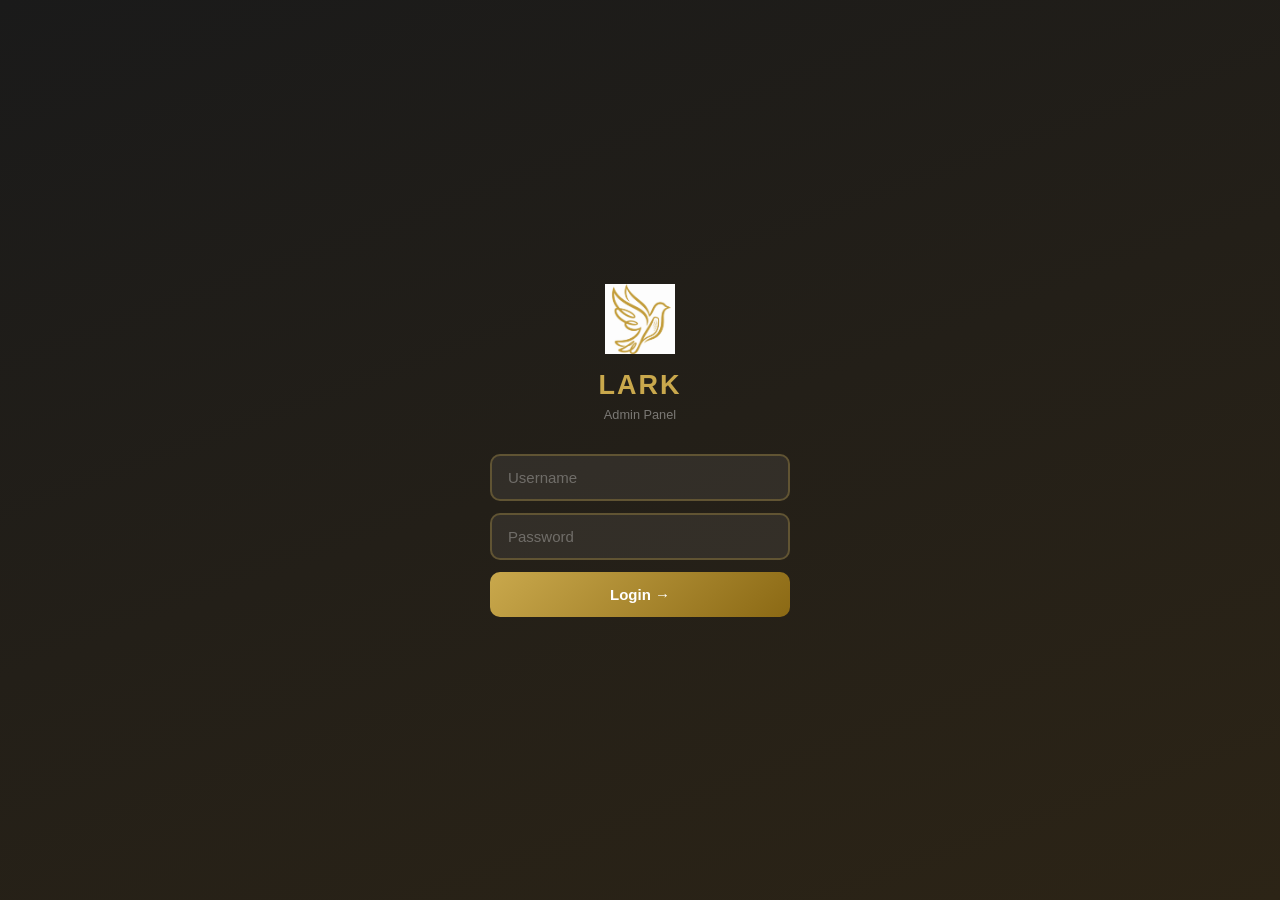
==== admin.html @ d8b03f6c "Add files via upload" ====
<!DOCTYPE html>
<html lang="en">
<head>
  <meta charset="UTF-8"/>
  <meta name="viewport" content="width=device-width, initial-scale=1.0"/>
  <title>Lark Admin Panel</title>
  <link rel="icon" href="images/logo.png"/>
  <style>
    :root{--gold:#c9a84c;--gold-dark:#8B6914;--radius:14px;--af:15px;}
    *{margin:0;padding:0;box-sizing:border-box;}
    html{font-size:var(--af);}
    body{font-family:-apple-system,BlinkMacSystemFont,'Segoe UI',sans-serif;background:#0f0f1a;min-height:100vh;}

    /* LOGIN */
    .login{position:fixed;inset:0;background:linear-gradient(160deg,#1a1a1a,#2c2416);display:flex;align-items:center;justify-content:center;flex-direction:column;padding:30px;z-index:999;}
    .login.hidden{display:none;}
    .login img{width:70px;height:70px;object-fit:contain;margin-bottom:16px;}
    .login h1{color:var(--gold);font-size:1.8rem;font-weight:800;letter-spacing:2px;margin-bottom:6px;}
    .login p{color:rgba(255,255,255,0.4);font-size:0.85rem;margin-bottom:32px;}
    .login-form{width:100%;max-width:300px;display:flex;flex-direction:column;gap:12px;}
    .li{padding:13px 16px;border-radius:10px;border:2px solid rgba(201,168,76,0.3);background:rgba(255,255,255,0.07);color:white;font-size:1rem;outline:none;}
    .li:focus{border-color:var(--gold);}
    .li::placeholder{color:rgba(255,255,255,0.3);}
    .lb{padding:14px;background:linear-gradient(135deg,var(--gold),var(--gold-dark));border:none;border-radius:10px;color:white;font-size:1rem;font-weight:700;cursor:pointer;}
    .lerr{color:#ff6b6b;font-size:0.85rem;text-align:center;display:none;}

    /* LAYOUT */
    .wrap{display:none;}.wrap.on{display:block;}
    .topbar{background:#1a1a1a;padding:0 24px;height:60px;display:flex;align-items:center;justify-content:space-between;position:sticky;top:0;z-index:50;}
    .brand{display:flex;align-items:center;gap:10px;}
    .brand img{width:36px;height:36px;object-fit:contain;}
    .brand span{color:var(--gold);font-size:1.1rem;font-weight:700;letter-spacing:1px;}
    .trbar{display:flex;align-items:center;gap:12px;}
    .fctr{display:flex;align-items:center;gap:6px;}
    .fctr button{background:rgba(201,168,76,0.15);border:1px solid var(--gold);color:var(--gold);border-radius:6px;padding:5px 10px;font-size:0.85rem;font-weight:700;cursor:pointer;}
    .fctr span{color:rgba(255,255,255,0.4);font-size:0.8rem;}
    .lgout{background:rgba(255,255,255,0.08);border:1px solid rgba(255,255,255,0.2);color:rgba(255,255,255,0.7);padding:7px 14px;border-radius:8px;cursor:pointer;font-size:0.85rem;}
    .layout{display:flex;min-height:calc(100vh - 60px);}

    /* SIDEBAR */
    .asb{width:220px;background:#111;padding:20px 0;flex-shrink:0;position:sticky;top:60px;height:calc(100vh - 60px);overflow-y:auto;}
    .sbsec{padding:8px 16px;color:rgba(255,255,255,0.3);font-size:0.7rem;font-weight:700;letter-spacing:1px;text-transform:uppercase;margin-top:16px;}
    .sbl{display:block;padding:11px 20px;color:rgba(255,255,255,0.65);font-size:0.9rem;cursor:pointer;border:none;background:none;width:100%;text-align:left;transition:all 0.15s;border-left:3px solid transparent;}
    .sbl:hover{background:rgba(255,255,255,0.06);color:white;}
    .sbl.on{background:rgba(201,168,76,0.12);color:var(--gold);border-left-color:var(--gold);}

    /* MAIN */
    .amain{flex:1;padding:28px 32px;overflow-y:auto;}
    .asec{display:none;animation:fi 0.25s ease;}
    .asec.on{display:block;}
    @keyframes fi{from{opacity:0;transform:translateY(6px)}to{opacity:1;transform:none}}
    .stitle{font-size:1.3rem;font-weight:700;color:white;margin-bottom:20px;padding-bottom:12px;border-bottom:1px solid rgba(255,255,255,0.08);display:flex;align-items:center;gap:10px;}
    .ac{background:#1e1e2e;border-radius:var(--radius);padding:22px;margin-bottom:18px;border:1px solid rgba(255,255,255,0.06);}
    .fl{color:rgba(255,255,255,0.6);font-size:0.82rem;font-weight:600;margin-bottom:8px;display:block;}
    .ai,.at,.asel{width:100%;padding:11px 14px;background:rgba(255,255,255,0.06);border:1px solid rgba(255,255,255,0.12);border-radius:9px;color:white;font-size:0.9rem;outline:none;transition:border-color 0.2s;font-family:inherit;}
    .ai:focus,.at:focus{border-color:var(--gold);}
    .ai::placeholder,.at::placeholder{color:rgba(255,255,255,0.25);}
    .at{min-height:100px;resize:vertical;line-height:1.6;}
    .btn{padding:10px 20px;border:none;border-radius:9px;font-size:0.88rem;font-weight:600;cursor:pointer;transition:opacity 0.2s;}
    .btn:active{opacity:0.85;}
    .bg{background:linear-gradient(135deg,var(--gold),var(--gold-dark));color:white;}
    .br{background:#c62828;color:white;}
    .bk{background:rgba(255,255,255,0.1);color:rgba(255,255,255,0.7);}
    .row{display:flex;gap:12px;align-items:flex-end;flex-wrap:wrap;}
    .row .ai{flex:1;min-width:140px;}
    .alrt{padding:12px 16px;border-radius:9px;font-size:0.85rem;font-weight:500;margin-top:10px;display:none;}
    .alrt.ok{background:rgba(46,125,50,0.2);color:#81c784;border:1px solid rgba(46,125,50,0.3);display:block;}
    .alrt.er{background:rgba(198,40,40,0.2);color:#ef9a9a;border:1px solid rgba(198,40,40,0.3);display:block;}

    /* ADS */
    .adlist{display:flex;flex-direction:column;gap:10px;margin-top:16px;}
    .adit{background:rgba(255,255,255,0.04);border:1px solid rgba(255,255,255,0.08);border-radius:10px;padding:14px 16px;display:flex;justify-content:space-between;align-items:center;gap:12px;}
    .adtt{color:white;font-weight:600;font-size:0.9rem;}
    .adpv{color:rgba(255,255,255,0.4);font-size:0.78rem;margin-top:3px;white-space:nowrap;overflow:hidden;text-overflow:ellipsis;max-width:300px;}

    /* SCHEDULE */
    .sgrid{display:grid;grid-template-columns:1fr 1fr;gap:14px;}
    .sday{background:rgba(255,255,255,0.04);border:1px solid rgba(255,255,255,0.08);border-radius:10px;padding:14px;}
    .sdname{color:var(--gold);font-weight:700;font-size:0.88rem;margin-bottom:10px;}

    /* CHAT */
    .cmsgs{background:rgba(0,0,0,0.2);border-radius:10px;padding:16px;min-height:200px;max-height:360px;overflow-y:auto;margin-bottom:12px;display:flex;flex-direction:column;gap:10px;}
    .cmsg{max-width:82%;padding:10px 14px;border-radius:12px;font-size:0.88rem;line-height:1.5;}
    .cmsg.u{background:rgba(201,168,76,0.2);color:white;align-self:flex-end;border-radius:12px 12px 2px 12px;}
    .cmsg.a{background:rgba(255,255,255,0.07);color:rgba(255,255,255,0.85);align-self:flex-start;border-radius:12px 12px 12px 2px;}
    .crow{display:flex;gap:10px;}
    .crow .ai{flex:1;}

    /* STATS */
    .srow{display:grid;grid-template-columns:repeat(auto-fill,minmax(130px,1fr));gap:12px;margin-bottom:20px;}
    .scard{background:#1e1e2e;border-radius:12px;padding:16px;text-align:center;border:1px solid rgba(255,255,255,0.06);}
    .sv{font-size:1.6rem;font-weight:800;color:var(--gold);}
    .sl{font-size:0.72rem;color:rgba(255,255,255,0.4);margin-top:4px;}
    .cstat{display:flex;gap:10px;flex-wrap:wrap;margin-bottom:16px;}
    .cbadge{padding:6px 14px;border-radius:20px;font-size:0.78rem;font-weight:600;}
    .cbadge.ok{background:rgba(46,125,50,0.2);color:#81c784;}
    .cbadge.pend{background:rgba(201,168,76,0.15);color:var(--gold);}

    @media(max-width:640px){.asb{display:none;}.amain{padding:16px;}.sgrid{grid-template-columns:1fr;}}
  </style>
</head>
<body>

<div class="login" id="loginScreen">
  <img src="images/logo.png" alt="Lark"/>
  <h1>LARK</h1><p>Admin Panel</p>
  <div class="login-form">
    <input class="li" type="text" id="lu" placeholder="Username"/>
    <input class="li" type="password" id="lp" placeholder="Password"/>
    <div class="lerr" id="lerr">Invalid credentials</div>
    <button class="lb" onclick="doLogin()">Login →</button>
  </div>
</div>

<div class="wrap" id="aw">
  <div class="topbar">
    <div class="brand"><img src="images/logo.png" alt=""/><span>LARK ADMIN</span></div>
    <div class="trbar">
      <div class="fctr">
        <button onclick="afc(-1)">A-</button>
        <span id="afl">Medium</span>
        <button onclick="afc(1)">A+</button>
      </div>
      <button class="lgout" onclick="doLogout()">Logout</button>
    </div>
  </div>

  <div class="layout">
    <nav class="asb">
      <div class="sbsec">Content</div>
      <button class="sbl on" onclick="ss('dash')">📊 Dashboard</button>
      <button class="sbl" onclick="ss('daily')">📅 Daily Content</button>
      <button class="sbl" onclick="ss('sched')">🗓 Week Schedule</button>
      <button class="sbl" onclick="ss('manual')">✏️ Manual Content</button>
      <div class="sbsec">Ads & Settings</div>
      <button class="sbl" onclick="ss('ads')">📢 Advertisements</button>
      <button class="sbl" onclick="ss('api')">🔑 API & AI</button>
      <button class="sbl" onclick="ss('chat')">💬 AI Chat</button>
      <button class="sbl" onclick="ss('appset')">⚙️ App Settings</button>
    </nav>

    <main class="amain">

      <!-- DASHBOARD -->
      <section class="asec on" id="s-dash">
        <div class="stitle">📊 Dashboard</div>
        <div class="srow" id="dstats"></div>
        <div class="ac">
          <div class="fl">Today's Content Status</div>
          <div class="cstat" id="cstat"></div>
          <button class="btn bg" onclick="forceRegen()">🔄 Regenerate Today's Content</button>
        </div>
        <div class="ac">
          <div class="fl">Quick Links</div>
          <div style="display:flex;gap:10px;flex-wrap:wrap;margin-top:8px;">
            <button class="btn bk" onclick="window.open('index.html','_blank')">🌐 Open App</button>
            <button class="btn bk" onclick="ss('ads')">📢 Manage Ads</button>
            <button class="btn bk" onclick="ss('sched')">🗓 Schedule</button>
          </div>
        </div>
      </section>

      <!-- DAILY CONTENT -->
      <section class="asec" id="s-daily">
        <div class="stitle">📅 Daily Content</div>
        <div class="ac">
          <label class="fl">Today's Story Topic (AI generates based on this)</label>
          <input class="ai" id="dStory" placeholder="e.g. A day in a British café..."/>
        </div>
        <div class="ac">
          <label class="fl">Today's Grammar Rule Topic</label>
          <input class="ai" id="dGrammar" placeholder="e.g. Past Perfect, Conditionals..."/>
        </div>
        <div class="ac">
          <label class="fl">Extra Instructions for Today</label>
          <textarea class="at" id="dInstr" placeholder="Special instructions..."></textarea>
        </div>
        <button class="btn bg" onclick="saveDailyTopics()">💾 Save & Regenerate</button>
        <div class="alrt" id="dalrt"></div>
      </section>

      <!-- SCHEDULE -->
      <section class="asec" id="s-sched">
        <div class="stitle">🗓 Week Schedule</div>
        <p style="color:rgba(255,255,255,0.4);font-size:0.85rem;margin-bottom:16px;">Set topics for the next 7 days. AI generates content automatically each day.</p>
        <div class="sgrid" id="sgrid"></div><br>
        <button class="btn bg" onclick="saveSched()">💾 Save Schedule</button>
        <div class="alrt" id="salrt"></div>
      </section>

      <!-- MANUAL -->
      <section class="asec" id="s-manual">
        <div class="stitle">✏️ Manual Content</div>
        <p style="color:rgba(255,255,255,0.4);font-size:0.85rem;margin-bottom:16px;">Use when AI fails. Publishes immediately to all users.</p>
        <div class="ac">
          <label class="fl">Story Title</label><input class="ai" id="mSTitle" placeholder="Story title..."/>
          <br><br><label class="fl">Story Preview (shown on card)</label>
          <textarea class="at" id="mSPrev" placeholder="First 2-3 sentences..." style="min-height:70px;"></textarea>
          <br><br><label class="fl">Full Story</label>
          <textarea class="at" id="mSFull" placeholder="Full story text..." style="min-height:160px;"></textarea>
        </div>
        <div class="ac">
          <label class="fl">Grammar Rule Name</label><input class="ai" id="mGRule" placeholder="e.g. Past Perfect Tense"/>
          <br><br><label class="fl">Grammar Lesson</label>
          <textarea class="at" id="mGFull" placeholder="Full grammar lesson..." style="min-height:160px;"></textarea>
        </div>
        <button class="btn bg" onclick="saveManual()">💾 Publish Manual Content</button>
        <div class="alrt" id="malrt"></div>
      </section>

      <!-- ADS -->
      <section class="asec" id="s-ads">
        <div class="stitle">📢 Advertisements</div>
        <div class="ac">
          <label class="fl">Ad Title</label><input class="ai" id="adTitle" placeholder="Advertisement title..."/>
          <br><br><label class="fl">Ad Content</label>
          <textarea class="at" id="adContent" placeholder="Paste advertiser text here..." style="min-height:120px;"></textarea>
          <br><br><button class="btn bg" onclick="addAd()">➕ Add Advertisement</button>
          <div class="alrt" id="adalrt"></div>
        </div>
        <div class="adlist" id="adlist"></div>
      </section>

      <!-- API -->
      <section class="asec" id="s-api">
        <div class="stitle">🔑 API & AI Settings</div>
        <div class="ac">
          <label class="fl">DeepSeek API Key</label>
          <div class="row">
            <input class="ai" type="password" id="apiKey" placeholder="sk-..."/>
            <button class="btn bg" onclick="saveApiKey()">Save</button>
          </div>
          <div id="akstat" style="margin-top:10px;font-size:0.8rem;color:rgba(255,255,255,0.4);"></div>
        </div>
        <div class="ac">
          <label class="fl">AI System Instructions</label>
          <textarea class="at" id="aiInstr" placeholder="e.g. Use simple vocabulary. Target B1-B2 learners..." style="min-height:120px;"></textarea>
          <br><button class="btn bg" onclick="saveInstr()">💾 Save Instructions</button>
          <div class="alrt" id="ialrt"></div>
        </div>
      </section>

      <!-- CHAT -->
      <section class="asec" id="s-chat">
        <div class="stitle">💬 AI Chat</div>
        <div class="ac">
          <div class="cmsgs" id="cmsgs"><div class="cmsg a">Hello! I'm Lark AI. How can I help?</div></div>
          <div class="crow">
            <input class="ai" id="cinput" placeholder="Type a message..." onkeydown="if(event.key==='Enter')sendChat()"/>
            <button class="btn bg" onclick="sendChat()">Send</button>
          </div>
        </div>
      </section>

      <!-- APP SETTINGS -->
      <section class="asec" id="s-appset">
        <div class="stitle">⚙️ App Settings</div>
        <div class="ac">
          <label class="fl">Developer WhatsApp Number (Syria +963)</label>
          <div class="row">
            <input class="ai" id="waNum" placeholder="e.g. 0912345678"/>
            <button class="btn bg" onclick="saveWA()">Save</button>
          </div>
          <p style="color:rgba(255,255,255,0.3);font-size:0.78rem;margin-top:8px;">Hidden from users. Used for "Contact Developer" button.</p>
          <div class="alrt" id="waalrt"></div>
        </div>
        <div class="ac">
          <label class="fl">About Us Text</label>
          <textarea class="at" id="aboutTxt" placeholder="Write about the app..." style="min-height:140px;"></textarea>
          <br><button class="btn bg" onclick="saveAbout()">💾 Save About Text</button>
          <div class="alrt" id="abalrt"></div>
        </div>
        <div class="ac">
          <label class="fl" style="color:#ef9a9a;">⚠️ Danger Zone</label>
          <button class="btn br" onclick="clearContent()">🗑 Clear Today's Content</button>
        </div>
      </section>

    </main>
  </div>
</div>

<script>
// ===== CONFIG =====
const SB_URL = 'https://ijpksxtagfiecjspjgsc.supabase.co';
const SB_KEY = 'sb_publishable_FOZa3tzqUNsAVG8VlcJJZw_YsgM2mQO';
const HDR = {'Content-Type':'application/json','apikey':SB_KEY,'Authorization':'Bearer '+SB_KEY};

// ===== SUPABASE HELPERS =====
async function dbGet(key) {
  try {
    const r = await fetch(`${SB_URL}/rest/v1/app_settings?key=eq.${key}&select=value`,{headers:HDR});
    const d = await r.json();
    return d&&d[0]?d[0].value:null;
  } catch{return null;}
}
async function dbSet(key,value) {
  await fetch(`${SB_URL}/rest/v1/app_settings`,{method:'POST',headers:{...HDR,'Prefer':'resolution=merge-duplicates'},body:JSON.stringify({key,value})});
}
async function dbGetAds() {
  try{const r=await fetch(`${SB_URL}/rest/v1/ads?select=*&order=created_at.asc`,{headers:HDR});return await r.json();}catch{return[];}
}
async function dbAddAd(title,content) {
  await fetch(`${SB_URL}/rest/v1/ads`,{method:'POST',headers:{...HDR,'Prefer':'return=representation'},body:JSON.stringify({title,content})});
}
async function dbDelAd(id) {
  await fetch(`${SB_URL}/rest/v1/ads?id=eq.${id}`,{method:'DELETE',headers:HDR});
}
async function dbGetContent(date) {
  try{const r=await fetch(`${SB_URL}/rest/v1/daily_content?date=eq.${date}&select=content`,{headers:HDR});const d=await r.json();return d&&d[0]?d[0].content:null;}catch{return null;}
}
async function dbSaveContent(date,content) {
  await fetch(`${SB_URL}/rest/v1/daily_content`,{method:'POST',headers:{...HDR,'Prefer':'resolution=merge-duplicates'},body:JSON.stringify({date,content})});
}
async function dbDelContent(date) {
  await fetch(`${SB_URL}/rest/v1/daily_content?date=eq.${date}`,{method:'DELETE',headers:HDR});
}

// ===== LOGIN =====
const AU='admin', AP='lark2024';
document.addEventListener('keydown',e=>{if(e.key==='Enter'&&!document.getElementById('loginScreen').classList.contains('hidden'))doLogin();});
function doLogin(){
  const u=document.getElementById('lu').value, p=document.getElementById('lp').value;
  if(u===AU&&p===AP){document.getElementById('loginScreen').classList.add('hidden');document.getElementById('aw').classList.add('on');initAdmin();}
  else{const e=document.getElementById('lerr');e.style.display='block';setTimeout(()=>e.style.display='none',3000);}
}
function doLogout(){document.getElementById('loginScreen').classList.remove('hidden');document.getElementById('aw').classList.remove('on');}

// ===== FONT =====
const FV=['13px','15px','17px','19px'],FL=['Small','Medium','Large','X-Large'];
let fi=1;
function afc(d){fi=Math.max(0,Math.min(3,fi+d));document.documentElement.style.setProperty('--af',FV[fi]);document.getElementById('afl').textContent=FL[fi];}

// ===== SECTIONS =====
function ss(id){
  document.querySelectorAll('.asec').forEach(s=>s.classList.remove('on'));
  document.querySelectorAll('.sbl').forEach(b=>b.classList.remove('on'));
  const s=document.getElementById('s-'+id);if(s)s.classList.add('on');
  document.querySelectorAll('.sbl').forEach(b=>{if(b.getAttribute('onclick')&&b.getAttribute('onclick').includes("'"+id+"'"))b.classList.add('on');});
}

// ===== ALERT =====
function alrt(id,msg,type='ok'){const e=document.getElementById(id);if(!e)return;e.textContent=msg;e.className='alrt '+type;setTimeout(()=>e.className='alrt',3000);}

// ===== DASHBOARD =====
async function loadDash(){
  const today=new Date().toISOString().split('T')[0];
  const [ads,content,apiKey]=await Promise.all([dbGetAds(),dbGetContent(today),dbGet('api_key')]);
  document.getElementById('dstats').innerHTML=`
    <div class="scard"><div class="sv">${ads.length}</div><div class="sl">Active Ads</div></div>
    <div class="scard"><div class="sv">${content?'✅':'❌'}</div><div class="sl">Content Today</div></div>
    <div class="scard"><div class="sv">${apiKey?'✅':'❌'}</div><div class="sl">API Key</div></div>`;
  document.getElementById('cstat').innerHTML=`
    <span class="cbadge ${content?'ok':'pend'}">${content?'✅ Content Ready':'⏳ No Content Today'}</span>
    <span class="cbadge ${apiKey?'ok':'pend'}">${apiKey?'🤖 AI Active':'⚠️ No API Key'}</span>`;
}

async function forceRegen(){
  const today=new Date().toISOString().split('T')[0];
  await dbDelContent(today);
  alert('✅ Content cleared. Will regenerate when app is opened.');
  loadDash();
}

// ===== ADS =====
async function addAd(){
  const title=document.getElementById('adTitle').value.trim();
  const content=document.getElementById('adContent').value.trim();
  if(!title||!content){alrt('adalrt','Please fill title and content','er');return;}
  await dbAddAd(title,content);
  document.getElementById('adTitle').value='';
  document.getElementById('adContent').value='';
  alrt('adalrt','✅ Ad added successfully!');
  renderAds();
}

async function renderAds(){
  const ads=await dbGetAds();
  const list=document.getElementById('adlist');
  if(!list)return;
  if(!ads.length){list.innerHTML='<p style="color:rgba(255,255,255,0.3);text-align:center;padding:20px">No ads yet</p>';return;}
  list.innerHTML=ads.map(ad=>`
    <div class="adit">
      <div><div class="adtt">${ad.title}</div><div class="adpv">${ad.content.substring(0,80)}...</div></div>
      <button class="btn br" onclick="delAd(${ad.id})">🗑</button>
    </div>`).join('');
}

async function delAd(id){
  if(!confirm('Delete this ad?'))return;
  await dbDelAd(id);
  renderAds();
}

// ===== API KEY =====
async function saveApiKey(){
  const key=document.getElementById('apiKey').value.trim();
  if(!key)return;
  await dbSet('api_key',key);
  document.getElementById('akstat').textContent='✅ API key saved to cloud! Key: '+key.slice(0,8)+'...';
  document.getElementById('apiKey').value='';
}

// ===== AI INSTRUCTIONS =====
async function saveInstr(){
  const txt=document.getElementById('aiInstr').value;
  await dbSet('ai_instructions',txt);
  alrt('ialrt','✅ Instructions saved to cloud!');
}

// ===== WHATSAPP =====
async function saveWA(){
  const num=document.getElementById('waNum').value.trim();
  if(!num)return;
  await dbSet('whatsapp',num);
  alrt('waalrt','✅ WhatsApp number saved to cloud!');
}

// ===== ABOUT =====
async function saveAbout(){
  const txt=document.getElementById('aboutTxt').value;
  await dbSet('about_text',txt);
  alrt('abalrt','✅ About text saved to cloud!');
}

// ===== DAILY TOPICS =====
async function saveDailyTopics(){
  const story=document.getElementById('dStory').value.trim();
  const grammar=document.getElementById('dGrammar').value.trim();
  const instr=document.getElementById('dInstr').value.trim();
  const today=new Date().toISOString().split('T')[0];
  const combined=`Story topic: ${story||'any'}. Grammar: ${grammar||'any'}. ${instr}`;
  await Promise.all([dbSet('ai_instructions',combined),dbDelContent(today)]);
  alrt('dalrt','✅ Saved! Content regenerates when app opens.');
}

// ===== MANUAL CONTENT =====
async function saveManual(){
  const sTitle=document.getElementById('mSTitle').value.trim();
  const sPrev=document.getElementById('mSPrev').value.trim();
  const sFull=document.getElementById('mSFull').value.trim();
  const gRule=document.getElementById('mGRule').value.trim();
  const gFull=document.getElementById('mGFull').value.trim();
  if(!sTitle||!sFull||!gRule||!gFull){alrt('malrt','Fill all required fields','er');return;}
  const today=new Date().toISOString().split('T')[0];
  const content={
    story:{title:sTitle,preview:sPrev||sFull.substring(0,120)+'...',full:sFull},
    grammar:{rule:gRule,preview:gRule,full:gFull},
    quiz:[]
  };
  await dbSaveContent(today,content);
  alrt('malrt','✅ Manual content published to all users!');
  loadDash();
}

// ===== SCHEDULE =====
function buildSched(){
  const grid=document.getElementById('sgrid');
  const days=['Sunday','Monday','Tuesday','Wednesday','Thursday','Friday','Saturday'];
  const today=new Date();
  grid.innerHTML='';
  for(let i=0;i<7;i++){
    const d=new Date(today);d.setDate(today.getDate()+i);
    const key=d.toISOString().split('T')[0];
    const label=i===0?'Today':i===1?'Tomorrow':days[d.getDay()];
    grid.innerHTML+=`<div class="sday"><div class="sdname">${label} — ${key}</div>
      <label class="fl">Story Topic</label><input class="ai" id="ss_${key}" placeholder="Story topic..." style="margin-bottom:8px;"/>
      <label class="fl">Grammar Topic</label><input class="ai" id="sg_${key}" placeholder="Grammar rule..."/></div>`;
  }
}

async function saveSched(){
  const today=new Date();
  const sched={};
  for(let i=0;i<7;i++){
    const d=new Date(today);d.setDate(today.getDate()+i);
    const key=d.toISOString().split('T')[0];
    const s=document.getElementById('ss_'+key)?.value?.trim()||'';
    const g=document.getElementById('sg_'+key)?.value?.trim()||'';
    if(s||g)sched[key]={storyTopic:s,grammarTopic:g};
  }
  await dbSet('schedule',JSON.stringify(sched));
  alrt('salrt','✅ Schedule saved to cloud!');
}

// ===== CLEAR =====
async function clearContent(){
  if(!confirm('Clear today\'s content?'))return;
  const today=new Date().toISOString().split('T')[0];
  await dbDelContent(today);
  loadDash();
}

// ===== AI CHAT =====
let chatHist=[];
async function sendChat(){
  const input=document.getElementById('cinput');
  const msg=input.value.trim();if(!msg)return;
  const apiKey=await dbGet('api_key');
  if(!apiKey){addMsg('a','⚠️ Please add your API key in API & AI Settings first.');return;}
  addMsg('u',msg);chatHist.push({role:'user',content:msg});input.value='';
  addMsg('a','⏳ Thinking...');
  try{
    const instr=await dbGet('ai_instructions')||'';
    const r=await fetch('https://api.deepseek.com/v1/chat/completions',{
      method:'POST',headers:{'Content-Type':'application/json','Authorization':'Bearer '+apiKey},
      body:JSON.stringify({model:'deepseek-v4-flash',max_tokens:1000,messages:[
        {role:'system',content:'You are Lark AI admin assistant. Help manage the Lark English learning app.'+(instr?'\n'+instr:'')},
        ...chatHist
      ]})
    });
    const data=await r.json();
    // Remove thinking message
    const msgs=document.getElementById('cmsgs');
    if(msgs.lastChild) msgs.lastChild.remove();
    // Check for errors
    if(!data || !data.choices || !data.choices[0]){
      const errMsg = data && data.error ? data.error.message : 'No response from AI. Check your API key.';
      addMsg('a','❌ ' + errMsg);
      return;
    }
    const reply=data.choices[0].message.content;
    addMsg('a',reply);chatHist.push({role:'assistant',content:reply});
  }catch(e){
    const msgs=document.getElementById('cmsgs');
    if(msgs.lastChild) msgs.lastChild.remove();
    addMsg('a','❌ Error: '+e.message);
  }
}
function addMsg(role,text){
  const m=document.getElementById('cmsgs');
  const d=document.createElement('div');d.className='cmsg '+role;d.textContent=text;
  m.appendChild(d);m.scrollTop=m.scrollHeight;
}

// ===== LOAD SAVED VALUES =====
async function loadSavedValues(){
  const [apiKey,instr,wa,about]=await Promise.all([
    dbGet('api_key'),dbGet('ai_instructions'),dbGet('whatsapp'),dbGet('about_text')
  ]);
  if(apiKey)document.getElementById('akstat').textContent='Key stored: '+apiKey.slice(0,8)+'...';
  if(instr)document.getElementById('aiInstr').value=instr;
  if(wa)document.getElementById('waNum').value=wa;
  if(about)document.getElementById('aboutTxt').value=about;
}

// ===== INIT =====
function initAdmin(){
  loadDash();
  buildSched();
  renderAds();
  loadSavedValues();
}
</script>
</body>
</html>
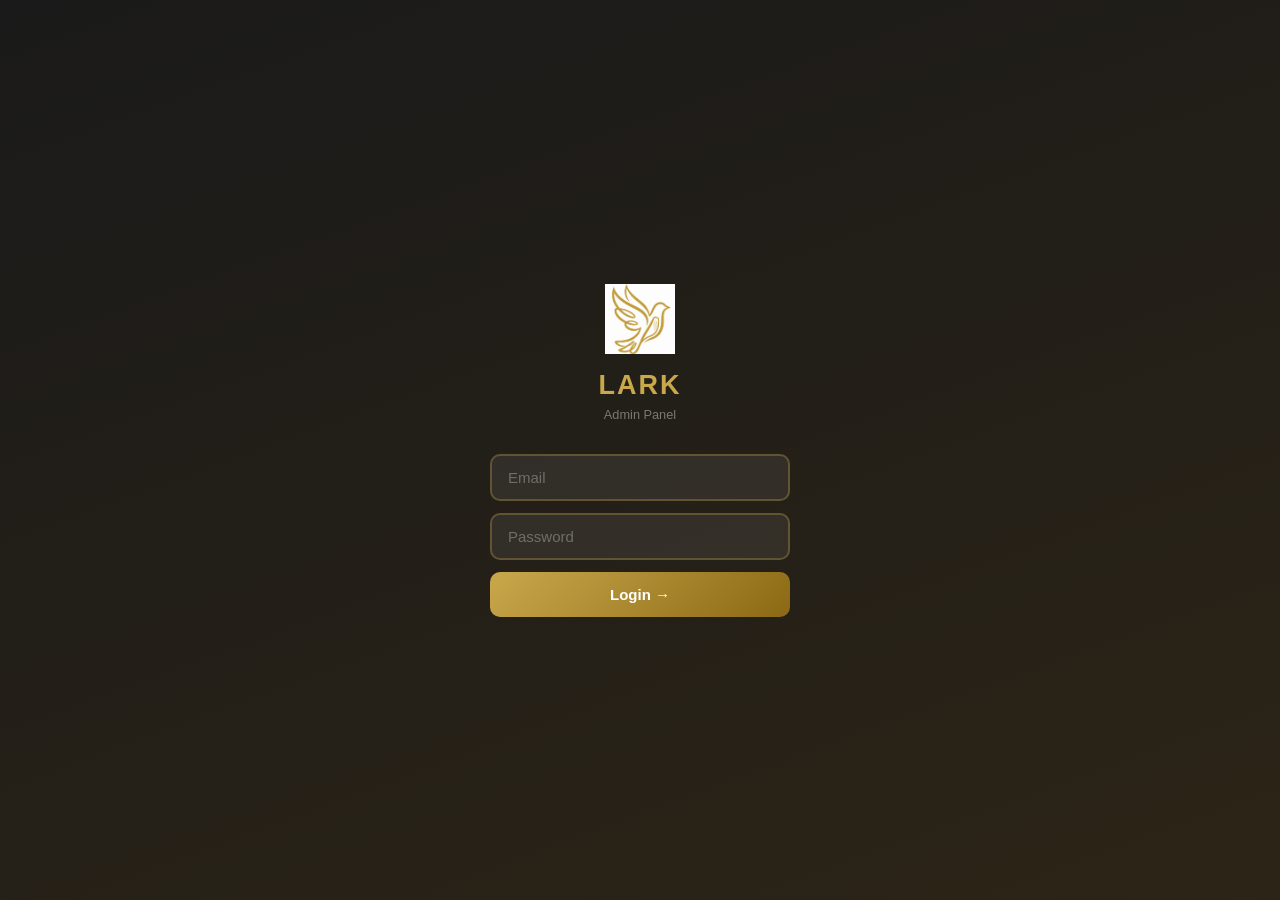
==== commit 385686fe: "Update admin.html" ====
--- a/admin.html
+++ b/admin.html
@@ -105,7 +105,7 @@
   <img src="images/logo.png" alt="Lark"/>
   <h1>LARK</h1><p>Admin Panel</p>
   <div class="login-form">
-    <input class="li" type="text" id="lu" placeholder="Username"/>
+    <input class="li" type="email" id="lu" placeholder="Email"/>
     <input class="li" type="password" id="lp" placeholder="Password"/>
     <div class="lerr" id="lerr">Invalid credentials</div>
     <button class="lb" onclick="doLogin()">Login →</button>
@@ -192,6 +192,8 @@
       <section class="asec" id="s-manual">
         <div class="stitle">✏️ Manual Content</div>
         <p style="color:rgba(255,255,255,0.4);font-size:0.85rem;margin-bottom:16px;">Use when AI fails. Publishes immediately to all users.</p>
+
+        <!-- STORY -->
         <div class="ac">
           <label class="fl">Story Title</label><input class="ai" id="mSTitle" placeholder="Story title..."/>
           <br><br><label class="fl">Story Preview (shown on card)</label>
@@ -199,11 +201,21 @@
           <br><br><label class="fl">Full Story</label>
           <textarea class="at" id="mSFull" placeholder="Full story text..." style="min-height:160px;"></textarea>
         </div>
+
+        <!-- GRAMMAR -->
         <div class="ac">
           <label class="fl">Grammar Rule Name</label><input class="ai" id="mGRule" placeholder="e.g. Past Perfect Tense"/>
           <br><br><label class="fl">Grammar Lesson</label>
           <textarea class="at" id="mGFull" placeholder="Full grammar lesson..." style="min-height:160px;"></textarea>
         </div>
+
+        <!-- QUIZ -->
+        <div class="ac">
+          <div class="fl" style="font-size:1rem;color:var(--gold);margin-bottom:16px;">📝 Quiz Questions (10 questions)</div>
+          <div id="quizQsContainer"></div>
+          <button class="btn bk" onclick="addQuizQ()" style="margin-top:10px;width:100%;">+ Add Question</button>
+        </div>
+
         <button class="btn bg" onclick="saveManual()">💾 Publish Manual Content</button>
         <div class="alrt" id="malrt"></div>
       </section>
@@ -226,11 +238,7 @@
         <div class="stitle">🔑 API & AI Settings</div>
         <div class="ac">
           <label class="fl">DeepSeek API Key</label>
-          <div class="row">
-            <input class="ai" type="password" id="apiKey" placeholder="sk-..."/>
-            <button class="btn bg" onclick="saveApiKey()">Save</button>
-          </div>
-          <div id="akstat" style="margin-top:10px;font-size:0.8rem;color:rgba(255,255,255,0.4);"></div>
+          <p style="color:rgba(255,255,255,0.5);font-size:0.85rem;line-height:1.6;">🔒 The key is now stored securely as a Supabase Edge Function secret (not in the app). To change it, go to Supabase Dashboard → Edge Functions → Secrets → <code>DEEPSEEK_API_KEY</code>.</p>
         </div>
         <div class="ac">
           <label class="fl">AI System Instructions</label>
@@ -294,37 +302,80 @@
     return d&&d[0]?d[0].value:null;
   } catch{return null;}
 }
+function writeHDR(){return {...HDR,'Authorization':'Bearer '+(authSession?authSession.access_token:SB_KEY)};}
+
 async function dbSet(key,value) {
-  await fetch(`${SB_URL}/rest/v1/app_settings`,{method:'POST',headers:{...HDR,'Prefer':'resolution=merge-duplicates'},body:JSON.stringify({key,value})});
+  await fetch(`${SB_URL}/rest/v1/app_settings`,{method:'POST',headers:{...writeHDR(),'Prefer':'resolution=merge-duplicates'},body:JSON.stringify({key,value})});
 }
 async function dbGetAds() {
   try{const r=await fetch(`${SB_URL}/rest/v1/ads?select=*&order=created_at.asc`,{headers:HDR});return await r.json();}catch{return[];}
 }
 async function dbAddAd(title,content) {
-  await fetch(`${SB_URL}/rest/v1/ads`,{method:'POST',headers:{...HDR,'Prefer':'return=representation'},body:JSON.stringify({title,content})});
+  await fetch(`${SB_URL}/rest/v1/ads`,{method:'POST',headers:{...writeHDR(),'Prefer':'return=representation'},body:JSON.stringify({title,content})});
 }
 async function dbDelAd(id) {
-  await fetch(`${SB_URL}/rest/v1/ads?id=eq.${id}`,{method:'DELETE',headers:HDR});
+  await fetch(`${SB_URL}/rest/v1/ads?id=eq.${id}`,{method:'DELETE',headers:writeHDR()});
 }
 async function dbGetContent(date) {
   try{const r=await fetch(`${SB_URL}/rest/v1/daily_content?date=eq.${date}&select=content`,{headers:HDR});const d=await r.json();return d&&d[0]?d[0].content:null;}catch{return null;}
 }
 async function dbSaveContent(date,content) {
-  await fetch(`${SB_URL}/rest/v1/daily_content`,{method:'POST',headers:{...HDR,'Prefer':'resolution=merge-duplicates'},body:JSON.stringify({date,content})});
+  await fetch(`${SB_URL}/rest/v1/daily_content`,{method:'POST',headers:{...writeHDR(),'Prefer':'resolution=merge-duplicates'},body:JSON.stringify({date,content})});
 }
 async function dbDelContent(date) {
-  await fetch(`${SB_URL}/rest/v1/daily_content?date=eq.${date}`,{method:'DELETE',headers:HDR});
-}
-
-// ===== LOGIN =====
-const AU='admin', AP='lark2024';
+  await fetch(`${SB_URL}/rest/v1/daily_content?date=eq.${date}`,{method:'DELETE',headers:writeHDR()});
+}
+
+// ===== LOGIN (Supabase Auth) =====
+let authSession = null;
+
+function saveSession(session){authSession=session;localStorage.setItem('lark_admin_session',JSON.stringify(session));}
+function clearSession(){authSession=null;localStorage.removeItem('lark_admin_session');}
+function loadSavedSession(){const raw=localStorage.getItem('lark_admin_session');if(!raw)return null;try{return JSON.parse(raw);}catch{return null;}}
+
 document.addEventListener('keydown',e=>{if(e.key==='Enter'&&!document.getElementById('loginScreen').classList.contains('hidden'))doLogin();});
-function doLogin(){
-  const u=document.getElementById('lu').value, p=document.getElementById('lp').value;
-  if(u===AU&&p===AP){document.getElementById('loginScreen').classList.add('hidden');document.getElementById('aw').classList.add('on');initAdmin();}
-  else{const e=document.getElementById('lerr');e.style.display='block';setTimeout(()=>e.style.display='none',3000);}
-}
-function doLogout(){document.getElementById('loginScreen').classList.remove('hidden');document.getElementById('aw').classList.remove('on');}
+
+async function doLogin(){
+  const email=document.getElementById('lu').value.trim(), password=document.getElementById('lp').value;
+  const btn=document.querySelector('.lb'); btn.disabled=true; btn.textContent='...';
+  try{
+    const r=await fetch(`${SB_URL}/auth/v1/token?grant_type=password`,{
+      method:'POST',headers:{'Content-Type':'application/json','apikey':SB_KEY},
+      body:JSON.stringify({email,password})
+    });
+    const d=await r.json();
+    if(!r.ok||!d.access_token){const e=document.getElementById('lerr');e.style.display='block';setTimeout(()=>e.style.display='none',3000);return;}
+    saveSession({access_token:d.access_token,refresh_token:d.refresh_token,expires_at:Date.now()+(d.expires_in*1000)});
+    document.getElementById('loginScreen').classList.add('hidden');
+    document.getElementById('aw').classList.add('on');
+    initAdmin();
+  } finally { btn.disabled=false; btn.textContent='Login →'; }
+}
+
+async function tryRestoreSession(){
+  const s=loadSavedSession(); if(!s) return false;
+  if(Date.now()<s.expires_at-30000){authSession=s;return true;}
+  try{
+    const r=await fetch(`${SB_URL}/auth/v1/token?grant_type=refresh_token`,{
+      method:'POST',headers:{'Content-Type':'application/json','apikey':SB_KEY},
+      body:JSON.stringify({refresh_token:s.refresh_token})
+    });
+    const d=await r.json();
+    if(!r.ok||!d.access_token){clearSession();return false;}
+    saveSession({access_token:d.access_token,refresh_token:d.refresh_token,expires_at:Date.now()+(d.expires_in*1000)});
+    return true;
+  }catch{clearSession();return false;}
+}
+
+function doLogout(){clearSession();document.getElementById('loginScreen').classList.remove('hidden');document.getElementById('aw').classList.remove('on');}
+
+(async function initAuthCheck(){
+  if(await tryRestoreSession()){
+    document.getElementById('loginScreen').classList.add('hidden');
+    document.getElementById('aw').classList.add('on');
+    initAdmin();
+  }
+})();
 
 // ===== FONT =====
 const FV=['13px','15px','17px','19px'],FL=['Small','Medium','Large','X-Large'];
@@ -345,14 +396,12 @@
 // ===== DASHBOARD =====
 async function loadDash(){
   const today=new Date().toISOString().split('T')[0];
-  const [ads,content,apiKey]=await Promise.all([dbGetAds(),dbGetContent(today),dbGet('api_key')]);
+  const [ads,content]=await Promise.all([dbGetAds(),dbGetContent(today)]);
   document.getElementById('dstats').innerHTML=`
     <div class="scard"><div class="sv">${ads.length}</div><div class="sl">Active Ads</div></div>
-    <div class="scard"><div class="sv">${content?'✅':'❌'}</div><div class="sl">Content Today</div></div>
-    <div class="scard"><div class="sv">${apiKey?'✅':'❌'}</div><div class="sl">API Key</div></div>`;
+    <div class="scard"><div class="sv">${content?'✅':'❌'}</div><div class="sl">Content Today</div></div>`;
   document.getElementById('cstat').innerHTML=`
-    <span class="cbadge ${content?'ok':'pend'}">${content?'✅ Content Ready':'⏳ No Content Today'}</span>
-    <span class="cbadge ${apiKey?'ok':'pend'}">${apiKey?'🤖 AI Active':'⚠️ No API Key'}</span>`;
+    <span class="cbadge ${content?'ok':'pend'}">${content?'✅ Content Ready':'⏳ No Content Today'}</span>`;
 }
 
 async function forceRegen(){
@@ -392,15 +441,6 @@
   renderAds();
 }
 
-// ===== API KEY =====
-async function saveApiKey(){
-  const key=document.getElementById('apiKey').value.trim();
-  if(!key)return;
-  await dbSet('api_key',key);
-  document.getElementById('akstat').textContent='✅ API key saved to cloud! Key: '+key.slice(0,8)+'...';
-  document.getElementById('apiKey').value='';
-}
-
 // ===== AI INSTRUCTIONS =====
 async function saveInstr(){
   const txt=document.getElementById('aiInstr').value;
@@ -435,6 +475,59 @@
 }
 
 // ===== MANUAL CONTENT =====
+let quizQuestions = [];
+
+function addQuizQ() {
+  const idx = quizQuestions.length;
+  if (idx >= 10) { alert('Maximum 10 questions'); return; }
+  quizQuestions.push({ question:'', options:['','','',''], answer:0 });
+  renderQuizQs();
+}
+
+function removeQuizQ(idx) {
+  quizQuestions.splice(idx, 1);
+  renderQuizQs();
+}
+
+function renderQuizQs() {
+  const container = document.getElementById('quizQsContainer');
+  if (!container) return;
+  if (quizQuestions.length === 0) {
+    container.innerHTML = '<p style="color:rgba(255,255,255,0.3);text-align:center;padding:12px;">No questions yet. Click "+ Add Question" to start.</p>';
+    return;
+  }
+  container.innerHTML = quizQuestions.map((q, i) => `
+    <div style="background:rgba(255,255,255,0.04);border:1px solid rgba(255,255,255,0.1);border-radius:10px;padding:14px;margin-bottom:12px;">
+      <div style="display:flex;justify-content:space-between;align-items:center;margin-bottom:10px;">
+        <span style="color:var(--gold);font-weight:700;font-size:0.9rem;">Question ${i+1}</span>
+        <button class="btn br" onclick="removeQuizQ(${i})" style="padding:4px 10px;font-size:0.8rem;">✕ Remove</button>
+      </div>
+      <label class="fl">Question Text</label>
+      <input class="ai" placeholder="Enter question..." value="${escVal(q.question)}" oninput="quizQuestions[${i}].question=this.value" style="margin-bottom:10px;"/>
+      <label class="fl">Options (select the correct answer)</label>
+      ${['A','B','C','D'].map((letter, j) => `
+        <div style="display:flex;align-items:center;gap:8px;margin-bottom:6px;">
+          <input type="radio" name="correct_${i}" ${q.answer===j?'checked':''} onchange="quizQuestions[${i}].answer=${j}" style="accent-color:var(--gold);width:16px;height:16px;cursor:pointer;"/>
+          <span style="color:var(--gold);font-weight:700;min-width:20px;">${letter})</span>
+          <input class="ai" placeholder="Option ${letter}..." value="${escVal(q.options[j])}" oninput="quizQuestions[${i}].options[${j}]=this.value" style="flex:1;"/>
+        </div>`).join('')}
+      <p style="color:rgba(255,255,255,0.3);font-size:0.75rem;margin-top:6px;">🔘 Select the radio button next to the correct answer</p>
+    </div>`).join('');
+}
+
+function escVal(str) {
+  if (!str) return '';
+  return str.replace(/"/g,'&quot;').replace(/'/g,'&#39;');
+}
+
+function getQuizData() {
+  return quizQuestions.filter(q => q.question.trim() && q.options.every(o => o.trim())).map(q => ({
+    question: q.question.trim(),
+    options: q.options.map(o => o.trim()),
+    answer: q.answer
+  }));
+}
+
 async function saveManual(){
   const sTitle=document.getElementById('mSTitle').value.trim();
   const sPrev=document.getElementById('mSPrev').value.trim();
@@ -442,11 +535,13 @@
   const gRule=document.getElementById('mGRule').value.trim();
   const gFull=document.getElementById('mGFull').value.trim();
   if(!sTitle||!sFull||!gRule||!gFull){alrt('malrt','Fill all required fields','er');return;}
+  const quiz = getQuizData();
+  if(quiz.length < 10){alrt('malrt',`Add 10 complete questions. Current: ${quiz.length}/10`,'er');return;}
   const today=new Date().toISOString().split('T')[0];
   const content={
     story:{title:sTitle,preview:sPrev||sFull.substring(0,120)+'...',full:sFull},
     grammar:{rule:gRule,preview:gRule,full:gFull},
-    quiz:[]
+    quiz:quiz
   };
   await dbSaveContent(today,content);
   alrt('malrt','✅ Manual content published to all users!');
@@ -496,14 +591,12 @@
 async function sendChat(){
   const input=document.getElementById('cinput');
   const msg=input.value.trim();if(!msg)return;
-  const apiKey=await dbGet('api_key');
-  if(!apiKey){addMsg('a','⚠️ Please add your API key in API & AI Settings first.');return;}
   addMsg('u',msg);chatHist.push({role:'user',content:msg});input.value='';
   addMsg('a','⏳ Thinking...');
   try{
     const instr=await dbGet('ai_instructions')||'';
-    const r=await fetch('https://api.deepseek.com/v1/chat/completions',{
-      method:'POST',headers:{'Content-Type':'application/json','Authorization':'Bearer '+apiKey},
+    const r=await fetch(`${SB_URL}/functions/v1/ai-proxy`,{
+      method:'POST',headers:{'Content-Type':'application/json','Authorization':'Bearer '+SB_KEY},
       body:JSON.stringify({model:'deepseek-v4-flash',max_tokens:1000,messages:[
         {role:'system',content:'You are Lark AI admin assistant. Help manage the Lark English learning app.'+(instr?'\n'+instr:'')},
         ...chatHist
@@ -535,10 +628,9 @@
 
 // ===== LOAD SAVED VALUES =====
 async function loadSavedValues(){
-  const [apiKey,instr,wa,about]=await Promise.all([
-    dbGet('api_key'),dbGet('ai_instructions'),dbGet('whatsapp'),dbGet('about_text')
+  const [instr,wa,about]=await Promise.all([
+    dbGet('ai_instructions'),dbGet('whatsapp'),dbGet('about_text')
   ]);
-  if(apiKey)document.getElementById('akstat').textContent='Key stored: '+apiKey.slice(0,8)+'...';
   if(instr)document.getElementById('aiInstr').value=instr;
   if(wa)document.getElementById('waNum').value=wa;
   if(about)document.getElementById('aboutTxt').value=about;
@@ -550,6 +642,7 @@
   buildSched();
   renderAds();
   loadSavedValues();
+  renderQuizQs();
 }
 </script>
 </body>
